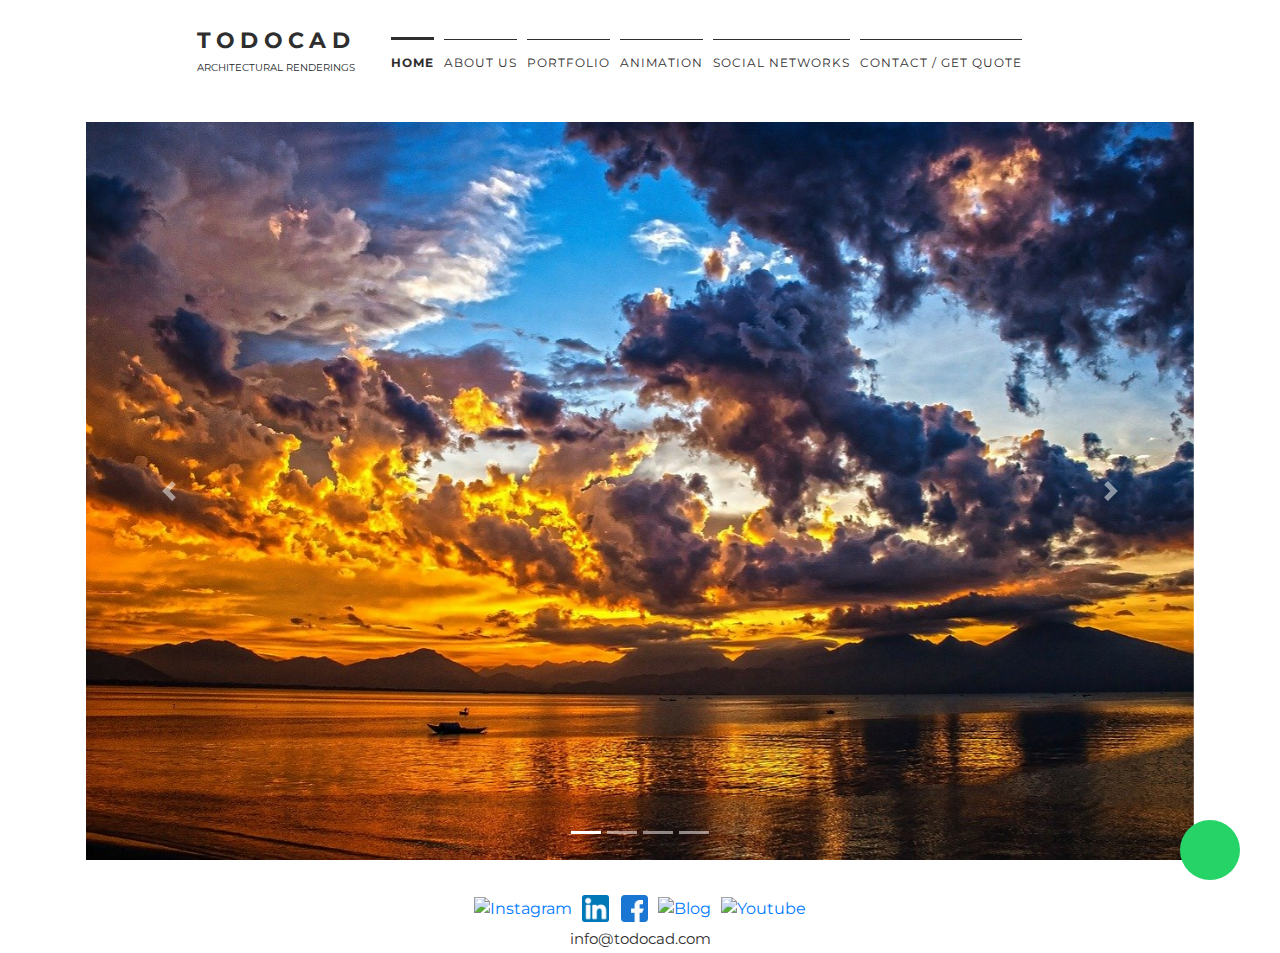
==== index.html @ 6771c47d "Tercer Commit" ====
<!DOCTYPE html>
<html lang="en">
<head>
    <meta charset="UTF-8">
    <meta name="viewport" content="width=device-width, initial-scale=1.0">
    <link rel="shortcut icon" href="logo/logo.ico" sizes="16x16">
    <link rel="stylesheet" href="https://stackpath.bootstrapcdn.com/bootstrap/4.5.2/css/bootstrap.min.css" integrity="sha384-JcKb8q3iqJ61gNV9KGb8thSsNjpSL0n8PARn9HuZOnIxN0hoP+VmmDGMN5t9UJ0Z" crossorigin="anonymous">
    <link href="https://fonts.googleapis.com/css2?family=Montserrat:wght@100;200;300;400;500;600;700;900&display=swap" rel="stylesheet">
    <link rel="stylesheet" type="text/css" href="main.css">
    <title>HOME | todocad</title>
</head>
  <body>
    <header>
      <nav>
        <div class="container mt-4" id="webNavBar">
            <div class="row">
                <div class="col-12 col-lg-3 ml-4 ml-md-0 ml-lg-0 d-flex flex-column align-items-center align-items-lg-end pr-0 mt-1" id="logo">
                  <a href="index.html"><h1 id="maintitulo">TODOCAD</h1></a><h1 id="slogan" translate="no">ARCHITECTURAL RENDERINGS</h1>
                </div>
                <div class="col-12 col-lg-9" id="botonera">          
                        <ul class="d-flex flex-row justify-content-center justify-content-lg-start">
                            <li><a id="home" class="resaltado" href="index.html">HOME</a></li>
                            <li><a id="about-us" href="abountUs/aboutUs.html">ABOUT US</a></li>
                            <li><a id="portfolio" href="portfolio/portfolio.html">PORTFOLIO</a></li>
                            <li><a id="animation" href="animaciones/animations.html">ANIMATION</a></li>
                            <li><a id="social-networks" href="">SOCIAL NETWORKS</a></li>
                            <li><a id="contact" href="">CONTACT / GET QUOTE</a></li>
                        </ul>
                </div>
            </div>
        </div>
        <!----------------Mobile Nav Bar-------------------->
        <div class="navbar navbar-light bg-light" id="mobileNavBar">
          <div class="d-flex flex-column">
            <h1 >TODOCAD</h1>
            <h1 >ARCHITECTURAL RENDERINGS</h1>
          </div>
          <button class="navbar-toggler d-flex" type="button" data-toggle="collapse" data-target="#navbarsExample01" aria-controls="navbarsExample01" aria-expanded="false" aria-label="Toggle navigation">
            <span class="navbar-toggler-icon"></span>
          </button>
          <div class="collapse navbar-collapse" id="navbarsExample01">
            <ul class="navbar-nav mr-auto">
              <li class="nav-item active"><a class="nav-link " href="index.html">HOME</a></li>
              <li class="nav-item"><a class="nav-link" href="abountUs/aboutUs.html">ABOUT US</a></li>
              <li class="nav-item"><a class="nav-link" href="portfolio/portfolio.html">PORTFOLIO</a></li>
              <li class="nav-item"><a class="nav-link" href="animaciones/animations.html">ANIMATION</a></li>
              <li class="nav-item"><a class="nav-link" href="#">SOCIAL NETWORKS</a></li>
              <li class="nav-item"><a class="nav-link" href="#">CONTACT / GET QUOTE</a></li>
            </ul>
          </div>
        </div>
        <!------------------------------------>           
      </nav>
    </header>
    <main>
      <div class="container pl-3 pr-3 mt-3">
        <div id="carouselExampleFade" class="carousel slide carousel-fade" data-ride="carousel" data-iterval="3000">
          <ol class="carousel-indicators">
            <li data-target="#carouselExampleFade" data-slide-to="0" class="active"></li>
            <li data-target="#carouselExampleFade" data-slide-to="1"></li>
            <li data-target="#carouselExampleFade" data-slide-to="2"></li>
            <li data-target="#carouselExampleFade" data-slide-to="3"></li>
          </ol>
          <div class="carousel-inner">
            <div class="carousel-item active">
              <img src="mainImagenes/boat-164989_1280.jpg" class="img-fluid d-block w-100 img-carousel" alt="example1">
            </div>
            <div class="carousel-item">
              <img src="mainImagenes/butterfly-1127666_1280.jpg" class="img-fluid d-block w-100 img-carousel" alt="example2">
            </div>
            <div class="carousel-item">
              <img src="mainImagenes/canal-1209808_1280.jpg" class="img-fluid d-block w-100 img-carousel" alt="example3">
            </div>
            <div class="carousel-item">
              <img src="mainImagenes/car-repair-362150_1280.jpg" class="img-fluid d-block w-100 img-carousel" alt="example4">
            </div>
          </div>
          <a class="carousel-control-prev btn-carousel" href="#carouselExampleFade" role="button" data-slide="prev">
            <span class="carousel-control-prev-icon" aria-hidden="true"></span>
            <span class="sr-only">Previous</span>
          </a>
          <a class="carousel-control-next btn-carousel" href="#carouselExampleFade" role="button" data-slide="next">
            <span class="carousel-control-next-icon" aria-hidden="true"></span>
            <span class="sr-only">Next</span>
          </a>
          <div id='contenedor-icon' class="btn-carousel">
            <button type="button" class="btn btn-ligth btn-customized">
              <i class="fas fa-pause"></i>
          </button>
          </div>
        </div>
      </div>
    </main>
    <footer>
      <div id="footerLogo">        
        <a href="https://www.instagram.com/todocad/" target="_blank"><img src="https://img.icons8.com/fluent/48/000000/instagram-new.png" alt="Instagram"></a>
        <a href="https://www.linkedin.com/company/todocad/" target="_blank"><img src="logo/linkedin.png" alt="Linkedin" id="linkedin"></a>
        <a href="https://www.facebook.com/todocad/" target="_blank"><img src="logo/facebook.png" alt="Facebook" id="facebook"></a>
        <a href="http://todocad2010.blogspot.com/?view=magazine" target="_blank"><img src="https://img.icons8.com/color/48/000000/blogger.png" alt="Blog"></a>
        <a href="https://www.youtube.com/watch?v=nNjXb-oYL4U&feature=c4-overview&list=UUKuz_Nt68EQmwpGA6ZjU7WQ" target="_blank"><img src="https://img.icons8.com/color/48/000000/youtube-play.png" alt="Youtube"></a>      
      </div>
      <div id="footerContacto">
        <a href="mailto:info@todocad.com">info@todocad.com</a>
      </div>
    </footer>
    <span>
      <a href="" class="whatsapp" target="_blank"><i class="fab fa-whatsapp"></i></a>
    </span>
    <script src="https://code.jquery.com/jquery-3.5.1.slim.min.js" integrity="sha384-DfXdz2htPH0lsSSs5nCTpuj/zy4C+OGpamoFVy38MVBnE+IbbVYUew+OrCXaRkfj" crossorigin="anonymous"></script>
    <script src="https://cdn.jsdelivr.net/npm/popper.js@1.16.1/dist/umd/popper.min.js" integrity="sha384-9/reFTGAW83EW2RDu2S0VKaIzap3H66lZH81PoYlFhbGU+6BZp6G7niu735Sk7lN" crossorigin="anonymous"></script>
    <script src="https://stackpath.bootstrapcdn.com/bootstrap/4.5.2/js/bootstrap.min.js" integrity="sha384-B4gt1jrGC7Jh4AgTPSdUtOBvfO8shuf57BaghqFfPlYxofvL8/KUEfYiJOMMV+rV" crossorigin="anonymous"></script>
    <script src="https://kit.fontawesome.com/8e87609763.js" crossorigin="anonymous"></script>
    <script src="app.js"></script>
  </body>
</html>
---- main.css ----
/********************************ALL***********************************************************************/
*{
  font-family: 'Montserrat', sans-serif;
}

#logo{
  text-align: center;
}

#maintitulo{
  font-size: 22px;
  font-weight: 700;
  letter-spacing: 5.3px;
}

#slogan{
  font-size: 10px;
  font-weight: 400;
}

#webNavBar a{
  text-decoration: none;
  color: #2f2e2e;
}


nav ul {
    list-style-type: none;
    padding: 16px;
    margin-top: 10px;
  }
  
nav ul li a {
    color: #2f2e2e;
    border-top-style: solid;
    border-width: 1px;
    padding-top: 15px;
    margin: 5px;
    font-size: 12px;
    letter-spacing: 1px;
  }

nav ul li a:hover {
    text-decoration: none;
    color:#2f2e2e; 
    border-width: 3px;
    font-weight: bold;
  }

#mobileNavBar{
  display: none;
}

footer{
  display: flex;
  flex-direction: column;
  align-items: center;
}
  
#footerLogo{
    display: -webkit-flex;
    display: -ms-flexbox;
    display: flex;
    flex-flow: row wrap;
    align-items: baseline;
    justify-content: center;
    padding-top: 30px;
  }
     
#footerLogo img{
    width: 35px;
    height: 35px;
    margin: 5px;
  }
  
a[href^="mailto:"]{
    text-decoration: none;
    color:#2f2e2e;
    font-size: 15px;
    padding: 5px;
  }
  
#footerLogo #linkedin{
     height: 27px;
     width: 27px;
  }
  
#footerLogo #facebook{
    height: 27px;
    width: 27px;
    margin-left: 7px;
  }
  
.whatsapp {
    position:fixed;
    width:60px;
    height:60px;
    bottom:20px;
    right:40px;
    background-color:#25d366;
    color:#FFF;
    border-radius:50px;
    text-align:center;
    font-size:30px;
    z-index:100;
  }
  
.fa-whatsapp {
    margin-top:15px;
    color:#FFF;
  }

.resaltado{
    border-width: 3px;
    font-weight: bold;
  }

@media only screen and (max-width: 767.9px){
  #webNavBar{
    display: none;
  }
  
  #mobileNavBar{
    display: flex;
    flex-direction: row;
  }
  
  #mobileNavBar h1:nth-child(1){
    font-size: 22px;
    font-weight: 700;
    letter-spacing: 6.6px;
  }
  
  #mobileNavBar h1:nth-child(2){
    font-size: 10px;
    font-weight: 400;
  }

  .whatsapp {
    position:fixed;
    width:50px;
    height:50px;
    bottom:50px;
    right:40px;
    background-color:#25d366;
    color:#FFF;
    border-radius:50px;
    text-align:center;
    font-size:30px;
    z-index:100;
  }
  
.fa-whatsapp {
    margin-top:10px;
    color:#FFF;
  }

#secundario span:nth-child(4){
    font-size: 20px;
    margin-left:75px;
    margin-bottom: 20px;
  }
}

/********************************index.html***********************************************************************/

.carousel{
    position: relative;
  }

.btn-customized{
    position: absolute;
    right: 0;
    bottom: 0;
    z-index: 1;
    margin-right: 20px;
    margin-bottom: 10px;
    color: white;
    cursor: pointer;
  }

.btn-customized:hover{
    color: #bbb
  }

  /********************************about us.html***********************************************************************/

#principal{
  margin-top: 50px;
  text-align: justify;
}

#principal h2{
  color:#2f2e2e;
  font-weight: 700;
  font-size: 18px;
  text-align: center;
}

#principal p:nth-child(2){
  margin-top: 30px;
}

#principal p{
  font-size: 13px;
}

#owners{
  margin-left: 13px;
}

#owners a{
  margin-bottom: 5px;
  color:#2f2e2e;
  text-decoration: none;
  font-size: 11px;
  display: block;
}

#secundario{
  display: -webkit-flex;
  display: -ms-flexbox;
  display: flex;
  flex-direction: column;
  justify-content: center;
}


#secundario span:nth-child(1){
  font-size: 30px;
  font-weight: 700;
}

#secundario span:nth-child(2){
  font-size: 20px;
  margin-left:50px;
}

#secundario span:nth-child(3){
  font-size: 30px;
  font-weight: 700;
  margin-left: 50px;
  margin-top: 50px;
}

#secundario span:nth-child(4){
  font-size: 20px;
  margin-left:75px;
}

#owners img{
  height: 27px;
  width: 27px;
}

  /********************************portfolio.html***********************************************************************/

#picturesPortfolio img{
  cursor: pointer;
  transition: 0.3s;
}

#picturesPortfolio img:hover{
  opacity: 0.7;
}

/* The Modal (background) */
.modal {
  display: none; /* Hidden by default */
  position: fixed; /* Stay in place */
  z-index: 1; /* Sit on top */
  padding-top: 100px; /* Location of the box */
  left: 0;
  top: 0;
  width: 100%; /* Full width */
  height: 100%; /* Full height */
  overflow: auto; /* Enable scroll if needed */
  background-color: rgb(0,0,0); /* Fallback color */
  background-color: rgba(0,0,0,0.9); /* Black w/ opacity */
}

/* Modal Content (Image) */
.modal-content {
  margin: auto;
  display: block;
  width: 80%;
  max-width: 700px;
  bottom: 10%;
}

/* Add Animation - Zoom in the Modal */
.modal-content{
  animation-name: zoom;
  animation-duration: 0.6s;
}

@keyframes zoom {
  from {transform:scale(0)}
  to {transform:scale(1)}
}

#myModal .container{
  display: relative;
}

/* The Close Button */
.close {
  position: absolute;
  top: 15px;
  right: 35px;
  color: #f1f1f1;
  font-size: 35px;
  font-weight: bold;
  transition: 0.3s;
}

.close:hover,
.close:focus {
  color: #bbb;
  text-decoration: none;
  cursor: pointer;
}

@media only screen and (max-width: 700px){
  .modal-content {
    width: 100%;
  }
}

#anterior{
  position: absolute;
  left: 10%;
  top: 30%;
}

#siguiente{
  position: absolute;
  right: 10%;
  top: 30%;
}

.arrows {
  color: #f1f1f1;
  font-size: 35px;
  font-weight: bold;
  transition: 0.3s;
}

.arrows:hover,
.arrows:focus {
  color: #bbb;
  text-decoration: none;
  cursor: pointer;
}

/********************************Animations.html***********************************************************************/

#animations .row div{
  height: 360px;
}
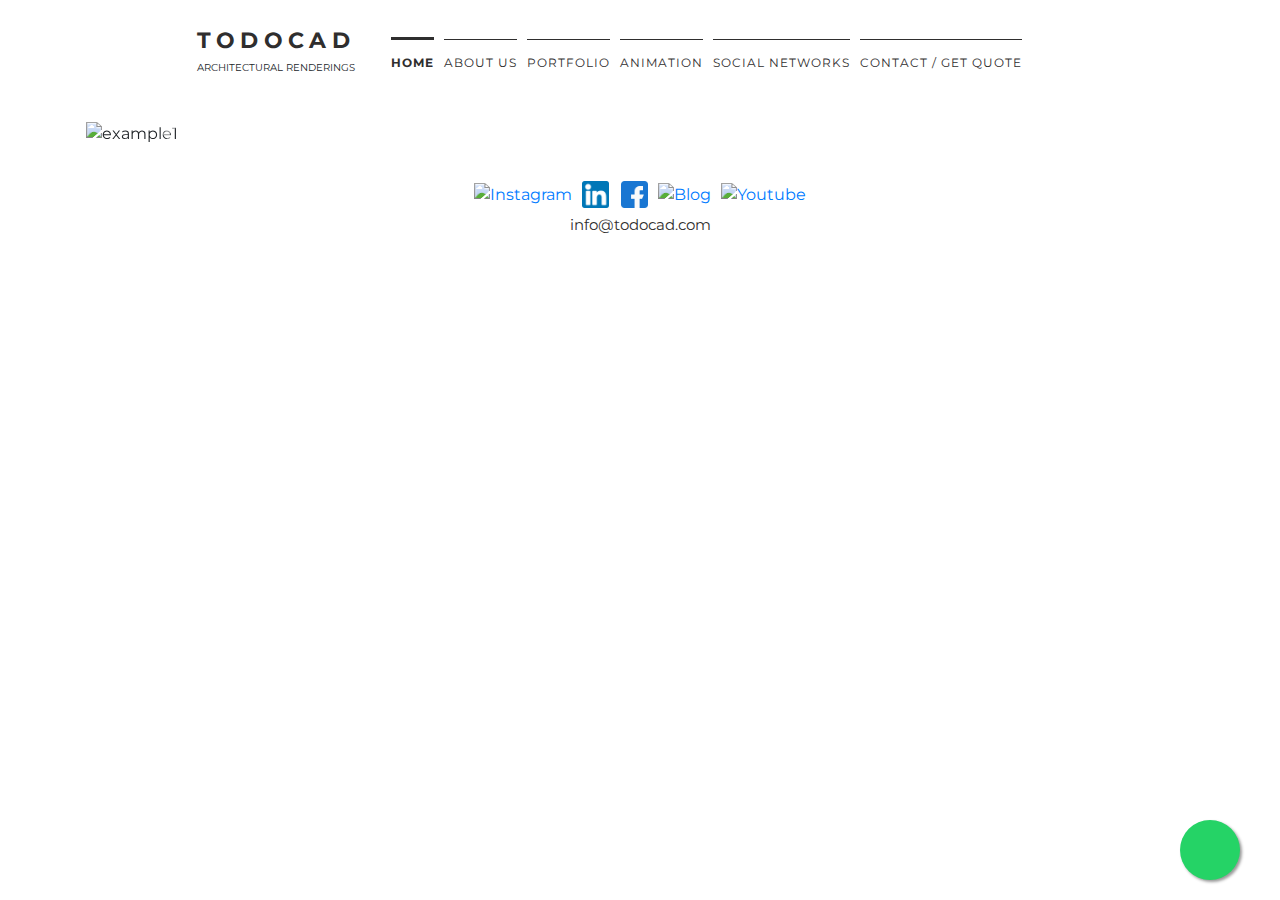
==== commit 7d4fa683: "Sexto Commit" ====
--- a/index.html
+++ b/index.html
@@ -23,8 +23,8 @@
                             <li><a id="about-us" href="abountUs/aboutUs.html">ABOUT US</a></li>
                             <li><a id="portfolio" href="portfolio/portfolio.html">PORTFOLIO</a></li>
                             <li><a id="animation" href="animaciones/animations.html">ANIMATION</a></li>
-                            <li><a id="social-networks" href="">SOCIAL NETWORKS</a></li>
-                            <li><a id="contact" href="">CONTACT / GET QUOTE</a></li>
+                            <li><a id="social-networks" href="socialNetwork/socialNetwork.html">SOCIAL NETWORKS</a></li>
+                            <li><a id="contact" href="contact/contact.html">CONTACT / GET QUOTE</a></li>
                         </ul>
                 </div>
             </div>
@@ -32,7 +32,7 @@
         <!----------------Mobile Nav Bar-------------------->
         <div class="navbar navbar-light bg-light" id="mobileNavBar">
           <div class="d-flex flex-column">
-            <h1 >TODOCAD</h1>
+            <a href="index.html"><h1 >TODOCAD</h1></a>
             <h1 >ARCHITECTURAL RENDERINGS</h1>
           </div>
           <button class="navbar-toggler d-flex" type="button" data-toggle="collapse" data-target="#navbarsExample01" aria-controls="navbarsExample01" aria-expanded="false" aria-label="Toggle navigation">
@@ -44,8 +44,8 @@
               <li class="nav-item"><a class="nav-link" href="abountUs/aboutUs.html">ABOUT US</a></li>
               <li class="nav-item"><a class="nav-link" href="portfolio/portfolio.html">PORTFOLIO</a></li>
               <li class="nav-item"><a class="nav-link" href="animaciones/animations.html">ANIMATION</a></li>
-              <li class="nav-item"><a class="nav-link" href="#">SOCIAL NETWORKS</a></li>
-              <li class="nav-item"><a class="nav-link" href="#">CONTACT / GET QUOTE</a></li>
+              <li class="nav-item"><a class="nav-link" href="socialNetwork/socialNetwork.html">SOCIAL NETWORKS</a></li>
+              <li class="nav-item"><a class="nav-link" href="contact/contact.html">CONTACT / GET QUOTE</a></li>
             </ul>
           </div>
         </div>
@@ -60,19 +60,71 @@
             <li data-target="#carouselExampleFade" data-slide-to="1"></li>
             <li data-target="#carouselExampleFade" data-slide-to="2"></li>
             <li data-target="#carouselExampleFade" data-slide-to="3"></li>
+            <li data-target="#carouselExampleFade" data-slide-to="4"></li>
+            <li data-target="#carouselExampleFade" data-slide-to="5"></li>
+            <li data-target="#carouselExampleFade" data-slide-to="6"></li>
+            <li data-target="#carouselExampleFade" data-slide-to="7"></li>
+            <li data-target="#carouselExampleFade" data-slide-to="8"></li>
+            <li data-target="#carouselExampleFade" data-slide-to="9"></li>
+            <li data-target="#carouselExampleFade" data-slide-to="10"></li>
+            <li data-target="#carouselExampleFade" data-slide-to="11"></li>
+            <li data-target="#carouselExampleFade" data-slide-to="12"></li>
+            <li data-target="#carouselExampleFade" data-slide-to="13"></li>
+            <li data-target="#carouselExampleFade" data-slide-to="14"></li>
+            <li data-target="#carouselExampleFade" data-slide-to="15"></li>
+            <li data-target="#carouselExampleFade" data-slide-to="16"></li>
           </ol>
           <div class="carousel-inner">
             <div class="carousel-item active">
-              <img src="mainImagenes/boat-164989_1280.jpg" class="img-fluid d-block w-100 img-carousel" alt="example1">
+              <img src="Home/home1.jpg" class="img-fluid d-block w-100 img-carousel" alt="example1">
             </div>
             <div class="carousel-item">
-              <img src="mainImagenes/butterfly-1127666_1280.jpg" class="img-fluid d-block w-100 img-carousel" alt="example2">
+              <img src="Home/home2.jpg" class="img-fluid d-block w-100 img-carousel" alt="example2">
             </div>
             <div class="carousel-item">
-              <img src="mainImagenes/canal-1209808_1280.jpg" class="img-fluid d-block w-100 img-carousel" alt="example3">
+              <img src="Home/home3.jpg" class="img-fluid d-block w-100 img-carousel" alt="example3">
             </div>
             <div class="carousel-item">
-              <img src="mainImagenes/car-repair-362150_1280.jpg" class="img-fluid d-block w-100 img-carousel" alt="example4">
+              <img src="Home/home4.jpg" class="img-fluid d-block w-100 img-carousel" alt="example4">
+            </div>
+            <div class="carousel-item">
+              <img src="Home/home5.jpg" class="img-fluid d-block w-100 img-carousel" alt="example4">
+            </div>
+            <div class="carousel-item">
+              <img src="Home/home6.jpg" class="img-fluid d-block w-100 img-carousel" alt="example4">
+            </div>
+            <div class="carousel-item">
+              <img src="Home/home7.jpg" class="img-fluid d-block w-100 img-carousel" alt="example4">
+            </div>
+            <div class="carousel-item">
+              <img src="Home/home8.jpg" class="img-fluid d-block w-100 img-carousel" alt="example4">
+            </div>
+            <div class="carousel-item">
+              <img src="Home/home9.jpg" class="img-fluid d-block w-100 img-carousel" alt="example4">
+            </div>
+            <div class="carousel-item">
+              <img src="Home/home10.jpg" class="img-fluid d-block w-100 img-carousel" alt="example4">
+            </div>
+            <div class="carousel-item">
+              <img src="Home/home11.jpg" class="img-fluid d-block w-100 img-carousel" alt="example4">
+            </div>
+            <div class="carousel-item">
+              <img src="Home/home12.jpg" class="img-fluid d-block w-100 img-carousel" alt="example4">
+            </div>
+            <div class="carousel-item">
+              <img src="Home/home13.jpg" class="img-fluid d-block w-100 img-carousel" alt="example4">
+            </div>
+            <div class="carousel-item">
+              <img src="Home/home14.jpg" class="img-fluid d-block w-100 img-carousel" alt="example4">
+            </div>
+            <div class="carousel-item">
+              <img src="Home/home15.jpg" class="img-fluid d-block w-100 img-carousel" alt="example4">
+            </div>
+            <div class="carousel-item">
+              <img src="Home/home16.jpg" class="img-fluid d-block w-100 img-carousel" alt="example4">
+            </div>
+            <div class="carousel-item">
+              <img src="Home/home17.jpg" class="img-fluid d-block w-100 img-carousel" alt="example4">
             </div>
           </div>
           <a class="carousel-control-prev btn-carousel" href="#carouselExampleFade" role="button" data-slide="prev">
@@ -86,7 +138,7 @@
           <div id='contenedor-icon' class="btn-carousel">
             <button type="button" class="btn btn-ligth btn-customized">
               <i class="fas fa-pause"></i>
-          </button>
+            </button>
           </div>
         </div>
       </div>
@@ -104,7 +156,7 @@
       </div>
     </footer>
     <span>
-      <a href="" class="whatsapp" target="_blank"><i class="fab fa-whatsapp"></i></a>
+      <a href="https://api.whatsapp.com/send?phone=+543513974864" class="whatsapp" target="_blank"><i class="fab fa-whatsapp"></i></a>
     </span>
     <script src="https://code.jquery.com/jquery-3.5.1.slim.min.js" integrity="sha384-DfXdz2htPH0lsSSs5nCTpuj/zy4C+OGpamoFVy38MVBnE+IbbVYUew+OrCXaRkfj" crossorigin="anonymous"></script>
     <script src="https://cdn.jsdelivr.net/npm/popper.js@1.16.1/dist/umd/popper.min.js" integrity="sha384-9/reFTGAW83EW2RDu2S0VKaIzap3H66lZH81PoYlFhbGU+6BZp6G7niu735Sk7lN" crossorigin="anonymous"></script>
--- a/main.css
+++ b/main.css
@@ -44,7 +44,6 @@
     text-decoration: none;
     color:#2f2e2e; 
     border-width: 3px;
-    font-weight: bold;
   }
 
 #mobileNavBar{
@@ -103,6 +102,7 @@
     text-align:center;
     font-size:30px;
     z-index:100;
+    box-shadow: 2px 2px 3px #999;
   }
   
 .fa-whatsapp {
@@ -123,6 +123,11 @@
   #mobileNavBar{
     display: flex;
     flex-direction: row;
+  }
+
+  #mobileNavBar a{
+    text-decoration: none;
+    color:#2f2e2e;
   }
   
   #mobileNavBar h1:nth-child(1){
@@ -160,6 +165,10 @@
     margin-left:75px;
     margin-bottom: 20px;
   }
+
+#contenedor-icon{
+    display: none;
+  }
 }
 
 /********************************index.html***********************************************************************/
@@ -205,10 +214,6 @@
   font-size: 13px;
 }
 
-#owners{
-  margin-left: 13px;
-}
-
 #owners a{
   margin-bottom: 5px;
   color:#2f2e2e;
@@ -229,6 +234,7 @@
 #secundario span:nth-child(1){
   font-size: 30px;
   font-weight: 700;
+  margin-left: 20px;
 }
 
 #secundario span:nth-child(2){
@@ -281,13 +287,18 @@
 
 /* Modal Content (Image) */
 .modal-content {
-  margin: auto;
   display: block;
   width: 80%;
   max-width: 700px;
   bottom: 10%;
 }
 
+#myModal .container{
+  height: 100%;
+}
+
+
+
 /* Add Animation - Zoom in the Modal */
 .modal-content{
   animation-name: zoom;
@@ -299,9 +310,6 @@
   to {transform:scale(1)}
 }
 
-#myModal .container{
-  display: relative;
-}
 
 /* The Close Button */
 .close {
@@ -327,16 +335,22 @@
   }
 }
 
+@media only screen and (min-width: 1400px){
+  .modal-content {
+    max-width: 100%;
+  }
+}
+
 #anterior{
   position: absolute;
   left: 10%;
-  top: 30%;
+  top: 45%;
 }
 
 #siguiente{
   position: absolute;
   right: 10%;
-  top: 30%;
+  top: 45%;
 }
 
 .arrows {
@@ -359,7 +373,47 @@
   height: 360px;
 }
 
-
-
-
-
+/********************************Social Network.html***********************************************************************/
+
+#instagramFeed{
+  position: relative;
+  z-index: 0;
+}
+
+#instagramFeed .container{
+  position: absolute;
+  background-color:white;
+  bottom: 5px;
+  padding: 22px;
+  z-index: 99999;
+}
+
+/********************************Contact.html***********************************************************************/
+#contact{
+  margin-top: 50px;
+}
+
+#contact h3{
+  font-size: 14px;
+  font-weight: 700;
+  margin-bottom: 15px;
+}
+
+#contact p{
+  font-size: 13px;
+  text-align: justify;
+  margin-bottom: 30px;
+}
+
+#contact h4{
+  font-size: 12px;
+  font-weight: 700;
+}
+
+#contact .row{
+  margin-bottom: 50px;
+}
+
+
+
+
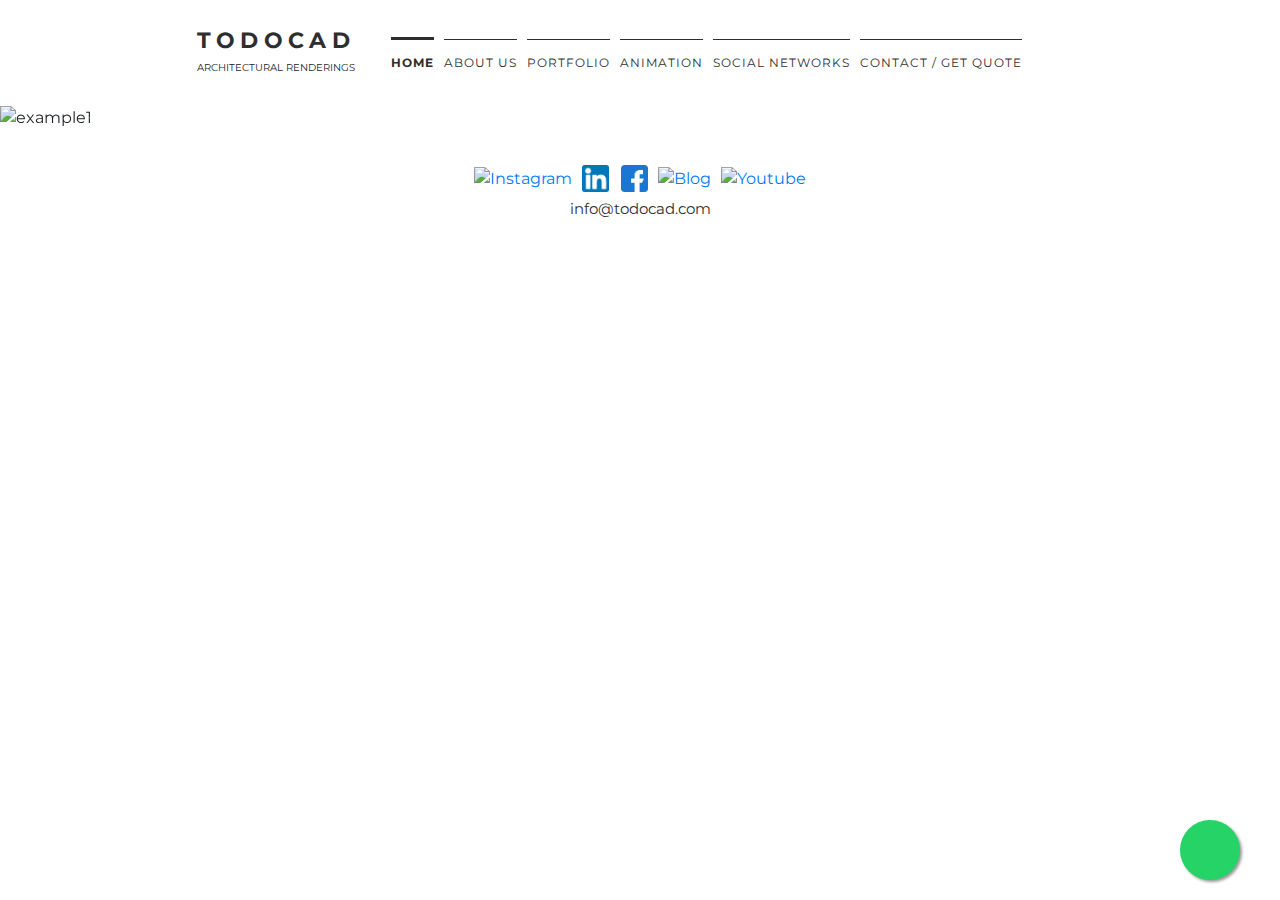
==== commit 115c043d: "Septimo Commit" ====
--- a/index.html
+++ b/index.html
@@ -53,7 +53,6 @@
       </nav>
     </header>
     <main>
-      <div class="container pl-3 pr-3 mt-3">
         <div id="carouselExampleFade" class="carousel slide carousel-fade" data-ride="carousel" data-iterval="3000">
           <ol class="carousel-indicators">
             <li data-target="#carouselExampleFade" data-slide-to="0" class="active"></li>
@@ -141,7 +140,6 @@
             </button>
           </div>
         </div>
-      </div>
     </main>
     <footer>
       <div id="footerLogo">        
@@ -156,7 +154,7 @@
       </div>
     </footer>
     <span>
-      <a href="https://api.whatsapp.com/send?phone=+543513974864" class="whatsapp" target="_blank"><i class="fab fa-whatsapp"></i></a>
+      <a href="https://wa.me/543513974864" class="whatsapp" target="_blank"><i class="fab fa-whatsapp"></i></a>
     </span>
     <script src="https://code.jquery.com/jquery-3.5.1.slim.min.js" integrity="sha384-DfXdz2htPH0lsSSs5nCTpuj/zy4C+OGpamoFVy38MVBnE+IbbVYUew+OrCXaRkfj" crossorigin="anonymous"></script>
     <script src="https://cdn.jsdelivr.net/npm/popper.js@1.16.1/dist/umd/popper.min.js" integrity="sha384-9/reFTGAW83EW2RDu2S0VKaIzap3H66lZH81PoYlFhbGU+6BZp6G7niu735Sk7lN" crossorigin="anonymous"></script>
--- a/main.css
+++ b/main.css
@@ -115,62 +115,6 @@
     font-weight: bold;
   }
 
-@media only screen and (max-width: 767.9px){
-  #webNavBar{
-    display: none;
-  }
-  
-  #mobileNavBar{
-    display: flex;
-    flex-direction: row;
-  }
-
-  #mobileNavBar a{
-    text-decoration: none;
-    color:#2f2e2e;
-  }
-  
-  #mobileNavBar h1:nth-child(1){
-    font-size: 22px;
-    font-weight: 700;
-    letter-spacing: 6.6px;
-  }
-  
-  #mobileNavBar h1:nth-child(2){
-    font-size: 10px;
-    font-weight: 400;
-  }
-
-  .whatsapp {
-    position:fixed;
-    width:50px;
-    height:50px;
-    bottom:50px;
-    right:40px;
-    background-color:#25d366;
-    color:#FFF;
-    border-radius:50px;
-    text-align:center;
-    font-size:30px;
-    z-index:100;
-  }
-  
-.fa-whatsapp {
-    margin-top:10px;
-    color:#FFF;
-  }
-
-#secundario span:nth-child(4){
-    font-size: 20px;
-    margin-left:75px;
-    margin-bottom: 20px;
-  }
-
-#contenedor-icon{
-    display: none;
-  }
-}
-
 /********************************index.html***********************************************************************/
 
 .carousel{
@@ -329,17 +273,6 @@
   cursor: pointer;
 }
 
-@media only screen and (max-width: 700px){
-  .modal-content {
-    width: 100%;
-  }
-}
-
-@media only screen and (min-width: 1400px){
-  .modal-content {
-    max-width: 100%;
-  }
-}
 
 #anterior{
   position: absolute;
@@ -414,6 +347,73 @@
   margin-bottom: 50px;
 }
 
-
-
-
+/********************************Medias*************************/
+
+@media only screen and (max-width: 767.9px){
+  #webNavBar{
+    display: none;
+  }
+  
+  #mobileNavBar{
+    display: flex;
+    flex-direction: row;
+  }
+
+  #mobileNavBar a{
+    text-decoration: none;
+    color:#2f2e2e;
+  }
+  
+  #mobileNavBar h1:nth-child(1){
+    font-size: 22px;
+    font-weight: 700;
+    letter-spacing: 6.6px;
+  }
+  
+  #mobileNavBar h1:nth-child(2){
+    font-size: 10px;
+    font-weight: 400;
+  }
+
+  .whatsapp {
+    position:fixed;
+    width:50px;
+    height:50px;
+    bottom:50px;
+    right:40px;
+    background-color:#25d366;
+    color:#FFF;
+    border-radius:50px;
+    text-align:center;
+    font-size:30px;
+    z-index:100;
+  }
+  
+.fa-whatsapp {
+    margin-top:10px;
+    color:#FFF;
+  }
+
+#secundario span:nth-child(4){
+    font-size: 20px;
+    margin-left:75px;
+    margin-bottom: 20px;
+  }
+
+#contenedor-icon{
+    display: none;
+  }
+
+}
+
+@media only screen and (max-width: 700px){
+  .modal-content {
+    width: 100%;
+  }
+}
+
+@media only screen and (min-width: 1400px){
+  .modal-content {
+    max-width: 100%;
+  }
+}
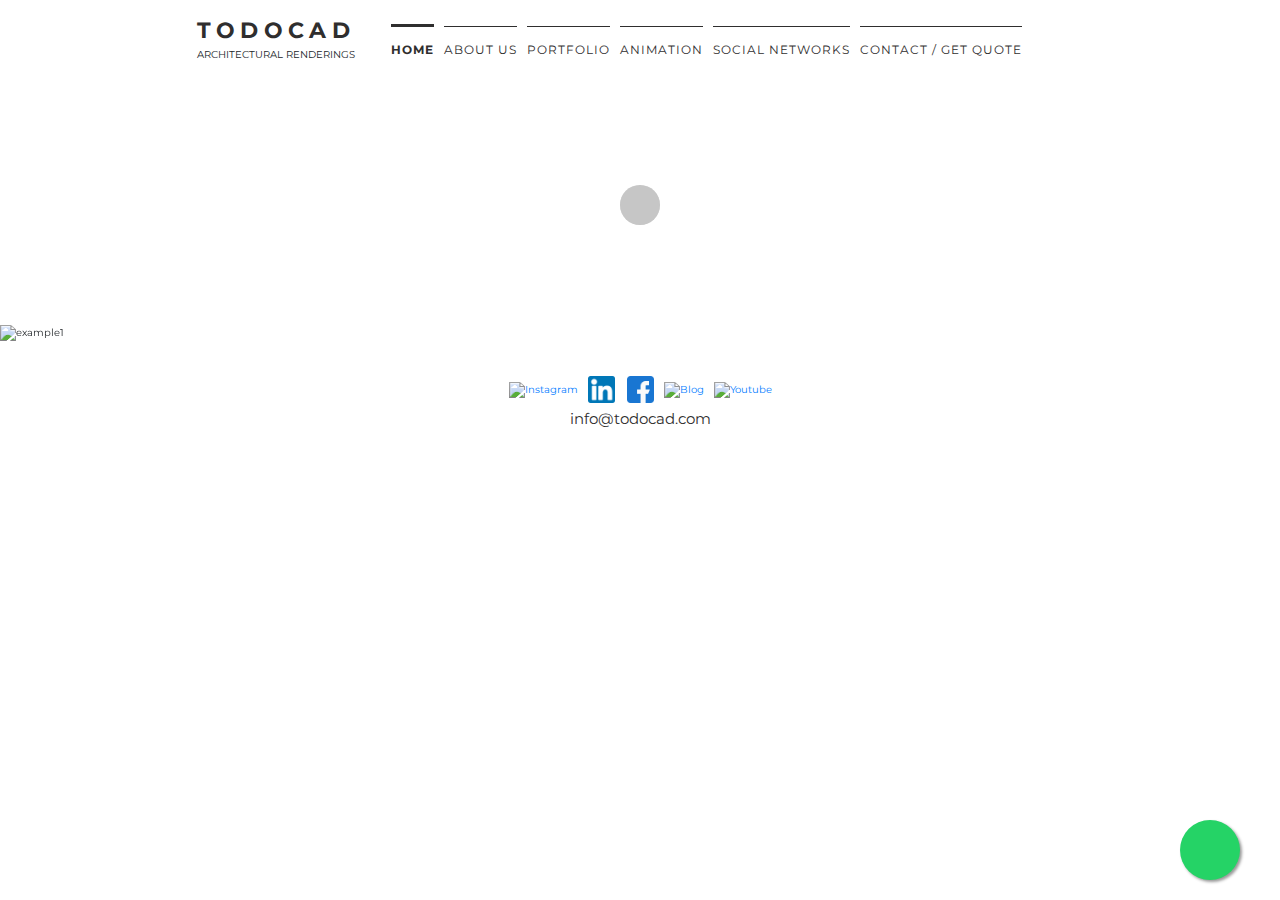
==== commit 9f12711d: "8 commit" ====
--- a/index.html
+++ b/index.html
@@ -53,91 +53,97 @@
       </nav>
     </header>
     <main>
-        <div id="carouselExampleFade" class="carousel slide carousel-fade" data-ride="carousel" data-iterval="3000">
-          <ol class="carousel-indicators">
-            <li data-target="#carouselExampleFade" data-slide-to="0" class="active"></li>
-            <li data-target="#carouselExampleFade" data-slide-to="1"></li>
-            <li data-target="#carouselExampleFade" data-slide-to="2"></li>
-            <li data-target="#carouselExampleFade" data-slide-to="3"></li>
-            <li data-target="#carouselExampleFade" data-slide-to="4"></li>
-            <li data-target="#carouselExampleFade" data-slide-to="5"></li>
-            <li data-target="#carouselExampleFade" data-slide-to="6"></li>
-            <li data-target="#carouselExampleFade" data-slide-to="7"></li>
-            <li data-target="#carouselExampleFade" data-slide-to="8"></li>
-            <li data-target="#carouselExampleFade" data-slide-to="9"></li>
-            <li data-target="#carouselExampleFade" data-slide-to="10"></li>
-            <li data-target="#carouselExampleFade" data-slide-to="11"></li>
-            <li data-target="#carouselExampleFade" data-slide-to="12"></li>
-            <li data-target="#carouselExampleFade" data-slide-to="13"></li>
-            <li data-target="#carouselExampleFade" data-slide-to="14"></li>
-            <li data-target="#carouselExampleFade" data-slide-to="15"></li>
-            <li data-target="#carouselExampleFade" data-slide-to="16"></li>
-          </ol>
-          <div class="carousel-inner">
-            <div class="carousel-item active">
-              <img src="Home/home1.jpg" class="img-fluid d-block w-100 img-carousel" alt="example1">
+      <div class="spinner">
+        <div class="double-bounce1"></div>
+        <div class="double-bounce2"></div>
+      </div>
+      <div class="content">
+          <div id="carouselExampleFade" class="carousel slide carousel-fade" data-ride="carousel" data-iterval="3000">
+            <ol class="carousel-indicators">
+              <li data-target="#carouselExampleFade" data-slide-to="0" class="active"></li>
+              <li data-target="#carouselExampleFade" data-slide-to="1"></li>
+              <li data-target="#carouselExampleFade" data-slide-to="2"></li>
+              <li data-target="#carouselExampleFade" data-slide-to="3"></li>
+              <li data-target="#carouselExampleFade" data-slide-to="4"></li>
+              <li data-target="#carouselExampleFade" data-slide-to="5"></li>
+              <li data-target="#carouselExampleFade" data-slide-to="6"></li>
+              <li data-target="#carouselExampleFade" data-slide-to="7"></li>
+              <li data-target="#carouselExampleFade" data-slide-to="8"></li>
+              <li data-target="#carouselExampleFade" data-slide-to="9"></li>
+              <li data-target="#carouselExampleFade" data-slide-to="10"></li>
+              <li data-target="#carouselExampleFade" data-slide-to="11"></li>
+              <li data-target="#carouselExampleFade" data-slide-to="12"></li>
+              <li data-target="#carouselExampleFade" data-slide-to="13"></li>
+              <li data-target="#carouselExampleFade" data-slide-to="14"></li>
+              <li data-target="#carouselExampleFade" data-slide-to="15"></li>
+              <li data-target="#carouselExampleFade" data-slide-to="16"></li>
+            </ol>
+            <div class="carousel-inner">
+              <div class="carousel-item active">
+                <img src="Home/home1.jpg" class="img-fluid d-block w-100 img-carousel" alt="example1">
+              </div>
+              <div class="carousel-item">
+                <img src="Home/home2.jpg" class="img-fluid d-block w-100 img-carousel" alt="example2">
+              </div>
+              <div class="carousel-item">
+                <img src="Home/home3.jpg" class="img-fluid d-block w-100 img-carousel" alt="example3">
+              </div>
+              <div class="carousel-item">
+                <img src="Home/home4.jpg" class="img-fluid d-block w-100 img-carousel" alt="example4">
+              </div>
+              <div class="carousel-item">
+                <img src="Home/home5.jpg" class="img-fluid d-block w-100 img-carousel" alt="example4">
+              </div>
+              <div class="carousel-item">
+                <img src="Home/home6.jpg" class="img-fluid d-block w-100 img-carousel" alt="example4">
+              </div>
+              <div class="carousel-item">
+                <img src="Home/home7.jpg" class="img-fluid d-block w-100 img-carousel" alt="example4">
+              </div>
+              <div class="carousel-item">
+                <img src="Home/home8.jpg" class="img-fluid d-block w-100 img-carousel" alt="example4">
+              </div>
+              <div class="carousel-item">
+                <img src="Home/home9.jpg" class="img-fluid d-block w-100 img-carousel" alt="example4">
+              </div>
+              <div class="carousel-item">
+                <img src="Home/home10.jpg" class="img-fluid d-block w-100 img-carousel" alt="example4">
+              </div>
+              <div class="carousel-item">
+                <img src="Home/home11.jpg" class="img-fluid d-block w-100 img-carousel" alt="example4">
+              </div>
+              <div class="carousel-item">
+                <img src="Home/home12.jpg" class="img-fluid d-block w-100 img-carousel" alt="example4">
+              </div>
+              <div class="carousel-item">
+                <img src="Home/home13.jpg" class="img-fluid d-block w-100 img-carousel" alt="example4">
+              </div>
+              <div class="carousel-item">
+                <img src="Home/home14.jpg" class="img-fluid d-block w-100 img-carousel" alt="example4">
+              </div>
+              <div class="carousel-item">
+                <img src="Home/home15.jpg" class="img-fluid d-block w-100 img-carousel" alt="example4">
+              </div>
+              <div class="carousel-item">
+                <img src="Home/home16.jpg" class="img-fluid d-block w-100 img-carousel" alt="example4">
+              </div>
+              <div class="carousel-item">
+                <img src="Home/home17.jpg" class="img-fluid d-block w-100 img-carousel" alt="example4">
+              </div>
             </div>
-            <div class="carousel-item">
-              <img src="Home/home2.jpg" class="img-fluid d-block w-100 img-carousel" alt="example2">
+            <a class="carousel-control-prev btn-carousel" href="#carouselExampleFade" role="button" data-slide="prev">
+              <span class="carousel-control-prev-icon" aria-hidden="true"></span>
+              <span class="sr-only">Previous</span>
+            </a>
+            <a class="carousel-control-next btn-carousel" href="#carouselExampleFade" role="button" data-slide="next">
+              <span class="carousel-control-next-icon" aria-hidden="true"></span>
+              <span class="sr-only">Next</span>
+            </a>
+            <div id='contenedor-icon' class="btn-carousel">
+              <button type="button" class="btn btn-ligth btn-customized">
+                <i class="fas fa-pause"></i>
+              </button>
             </div>
-            <div class="carousel-item">
-              <img src="Home/home3.jpg" class="img-fluid d-block w-100 img-carousel" alt="example3">
-            </div>
-            <div class="carousel-item">
-              <img src="Home/home4.jpg" class="img-fluid d-block w-100 img-carousel" alt="example4">
-            </div>
-            <div class="carousel-item">
-              <img src="Home/home5.jpg" class="img-fluid d-block w-100 img-carousel" alt="example4">
-            </div>
-            <div class="carousel-item">
-              <img src="Home/home6.jpg" class="img-fluid d-block w-100 img-carousel" alt="example4">
-            </div>
-            <div class="carousel-item">
-              <img src="Home/home7.jpg" class="img-fluid d-block w-100 img-carousel" alt="example4">
-            </div>
-            <div class="carousel-item">
-              <img src="Home/home8.jpg" class="img-fluid d-block w-100 img-carousel" alt="example4">
-            </div>
-            <div class="carousel-item">
-              <img src="Home/home9.jpg" class="img-fluid d-block w-100 img-carousel" alt="example4">
-            </div>
-            <div class="carousel-item">
-              <img src="Home/home10.jpg" class="img-fluid d-block w-100 img-carousel" alt="example4">
-            </div>
-            <div class="carousel-item">
-              <img src="Home/home11.jpg" class="img-fluid d-block w-100 img-carousel" alt="example4">
-            </div>
-            <div class="carousel-item">
-              <img src="Home/home12.jpg" class="img-fluid d-block w-100 img-carousel" alt="example4">
-            </div>
-            <div class="carousel-item">
-              <img src="Home/home13.jpg" class="img-fluid d-block w-100 img-carousel" alt="example4">
-            </div>
-            <div class="carousel-item">
-              <img src="Home/home14.jpg" class="img-fluid d-block w-100 img-carousel" alt="example4">
-            </div>
-            <div class="carousel-item">
-              <img src="Home/home15.jpg" class="img-fluid d-block w-100 img-carousel" alt="example4">
-            </div>
-            <div class="carousel-item">
-              <img src="Home/home16.jpg" class="img-fluid d-block w-100 img-carousel" alt="example4">
-            </div>
-            <div class="carousel-item">
-              <img src="Home/home17.jpg" class="img-fluid d-block w-100 img-carousel" alt="example4">
-            </div>
-          </div>
-          <a class="carousel-control-prev btn-carousel" href="#carouselExampleFade" role="button" data-slide="prev">
-            <span class="carousel-control-prev-icon" aria-hidden="true"></span>
-            <span class="sr-only">Previous</span>
-          </a>
-          <a class="carousel-control-next btn-carousel" href="#carouselExampleFade" role="button" data-slide="next">
-            <span class="carousel-control-next-icon" aria-hidden="true"></span>
-            <span class="sr-only">Next</span>
-          </a>
-          <div id='contenedor-icon' class="btn-carousel">
-            <button type="button" class="btn btn-ligth btn-customized">
-              <i class="fas fa-pause"></i>
-            </button>
           </div>
         </div>
     </main>
--- a/main.css
+++ b/main.css
@@ -1,4 +1,7 @@
 /********************************ALL***********************************************************************/
+html{
+  font-size: 62.5%;
+}
 *{
   font-family: 'Montserrat', sans-serif;
 }
@@ -8,13 +11,13 @@
 }
 
 #maintitulo{
-  font-size: 22px;
+  font-size: 2.2rem;
   font-weight: 700;
   letter-spacing: 5.3px;
 }
 
 #slogan{
-  font-size: 10px;
+  font-size: 1rem;
   font-weight: 400;
 }
 
@@ -36,13 +39,11 @@
     border-width: 1px;
     padding-top: 15px;
     margin: 5px;
-    font-size: 12px;
+    font-size: 1.2rem;
     letter-spacing: 1px;
   }
 
 nav ul li a:hover {
-    text-decoration: none;
-    color:#2f2e2e; 
     border-width: 3px;
   }
 
@@ -57,8 +58,6 @@
 }
   
 #footerLogo{
-    display: -webkit-flex;
-    display: -ms-flexbox;
     display: flex;
     flex-flow: row wrap;
     align-items: baseline;
@@ -75,7 +74,7 @@
 a[href^="mailto:"]{
     text-decoration: none;
     color:#2f2e2e;
-    font-size: 15px;
+    font-size: 1.5rem;
     padding: 5px;
   }
   
@@ -100,7 +99,7 @@
     color:#FFF;
     border-radius:50px;
     text-align:center;
-    font-size:30px;
+    font-size:3rem;
     z-index:100;
     box-shadow: 2px 2px 3px #999;
   }
@@ -128,13 +127,15 @@
     z-index: 1;
     margin-right: 20px;
     margin-bottom: 10px;
-    color: white;
+    color: #bbb;
     cursor: pointer;
+    transition: color 0.5s;
   }
 
 .btn-customized:hover{
-    color: #bbb
-  }
+    color: white
+  }
+
 
   /********************************about us.html***********************************************************************/
 
@@ -146,7 +147,7 @@
 #principal h2{
   color:#2f2e2e;
   font-weight: 700;
-  font-size: 18px;
+  font-size: 1.8rem;
   text-align: center;
 }
 
@@ -155,20 +156,18 @@
 }
 
 #principal p{
-  font-size: 13px;
+  font-size: 1.3rem;
 }
 
 #owners a{
   margin-bottom: 5px;
   color:#2f2e2e;
   text-decoration: none;
-  font-size: 11px;
+  font-size: 1.1rem;
   display: block;
 }
 
 #secundario{
-  display: -webkit-flex;
-  display: -ms-flexbox;
   display: flex;
   flex-direction: column;
   justify-content: center;
@@ -176,25 +175,25 @@
 
 
 #secundario span:nth-child(1){
-  font-size: 30px;
+  font-size: 3rem;
   font-weight: 700;
   margin-left: 20px;
 }
 
 #secundario span:nth-child(2){
-  font-size: 20px;
+  font-size: 2rem;
   margin-left:50px;
 }
 
 #secundario span:nth-child(3){
-  font-size: 30px;
+  font-size: 3rem;
   font-weight: 700;
   margin-left: 50px;
   margin-top: 50px;
 }
 
 #secundario span:nth-child(4){
-  font-size: 20px;
+  font-size: 2rem;
   margin-left:75px;
 }
 
@@ -261,7 +260,7 @@
   top: 15px;
   right: 35px;
   color: #f1f1f1;
-  font-size: 35px;
+  font-size: 3.5rem;
   font-weight: bold;
   transition: 0.3s;
 }
@@ -288,15 +287,12 @@
 
 .arrows {
   color: #f1f1f1;
-  font-size: 35px;
+  font-size: 3.5rem;
   font-weight: bold;
-  transition: 0.3s;
 }
 
 .arrows:hover,
 .arrows:focus {
-  color: #bbb;
-  text-decoration: none;
   cursor: pointer;
 }
 
@@ -327,19 +323,19 @@
 }
 
 #contact h3{
-  font-size: 14px;
+  font-size: 1.4rem;
   font-weight: 700;
   margin-bottom: 15px;
 }
 
 #contact p{
-  font-size: 13px;
+  font-size: 1.3rem;
   text-align: justify;
   margin-bottom: 30px;
 }
 
 #contact h4{
-  font-size: 12px;
+  font-size: 1.2rem;
   font-weight: 700;
 }
 
@@ -365,13 +361,13 @@
   }
   
   #mobileNavBar h1:nth-child(1){
-    font-size: 22px;
+    font-size: 2.2rem;
     font-weight: 700;
     letter-spacing: 6.6px;
   }
   
   #mobileNavBar h1:nth-child(2){
-    font-size: 10px;
+    font-size: 1rem;
     font-weight: 400;
   }
 
@@ -385,7 +381,7 @@
     color:#FFF;
     border-radius:50px;
     text-align:center;
-    font-size:30px;
+    font-size:3rem;
     z-index:100;
   }
   
@@ -395,7 +391,7 @@
   }
 
 #secundario span:nth-child(4){
-    font-size: 20px;
+    font-size: 2rem;
     margin-left:75px;
     margin-bottom: 20px;
   }
@@ -417,3 +413,46 @@
     max-width: 100%;
   }
 }
+
+
+.spinner {
+  width: 40px;
+  height: 40px;
+
+  position: relative;
+  margin: 100px auto;
+}
+
+.double-bounce1, .double-bounce2 {
+  width: 100%;
+  height: 100%;
+  border-radius: 50%;
+  background-color: #bbb;
+  opacity: 0.6;
+  position: absolute;
+  top: 0;
+  left: 0;
+  
+  -webkit-animation: sk-bounce 2.0s infinite ease-in-out;
+  animation: sk-bounce 2.0s infinite ease-in-out;
+}
+
+.double-bounce2 {
+  -webkit-animation-delay: -1.0s;
+  animation-delay: -1.0s;
+}
+
+@-webkit-keyframes sk-bounce {
+  0%, 100% { -webkit-transform: scale(0.0) }
+  50% { -webkit-transform: scale(1.0) }
+}
+
+@keyframes sk-bounce {
+  0%, 100% { 
+    transform: scale(0.0);
+    -webkit-transform: scale(0.0);
+  } 50% { 
+    transform: scale(1.0);
+    -webkit-transform: scale(1.0);
+  }
+}